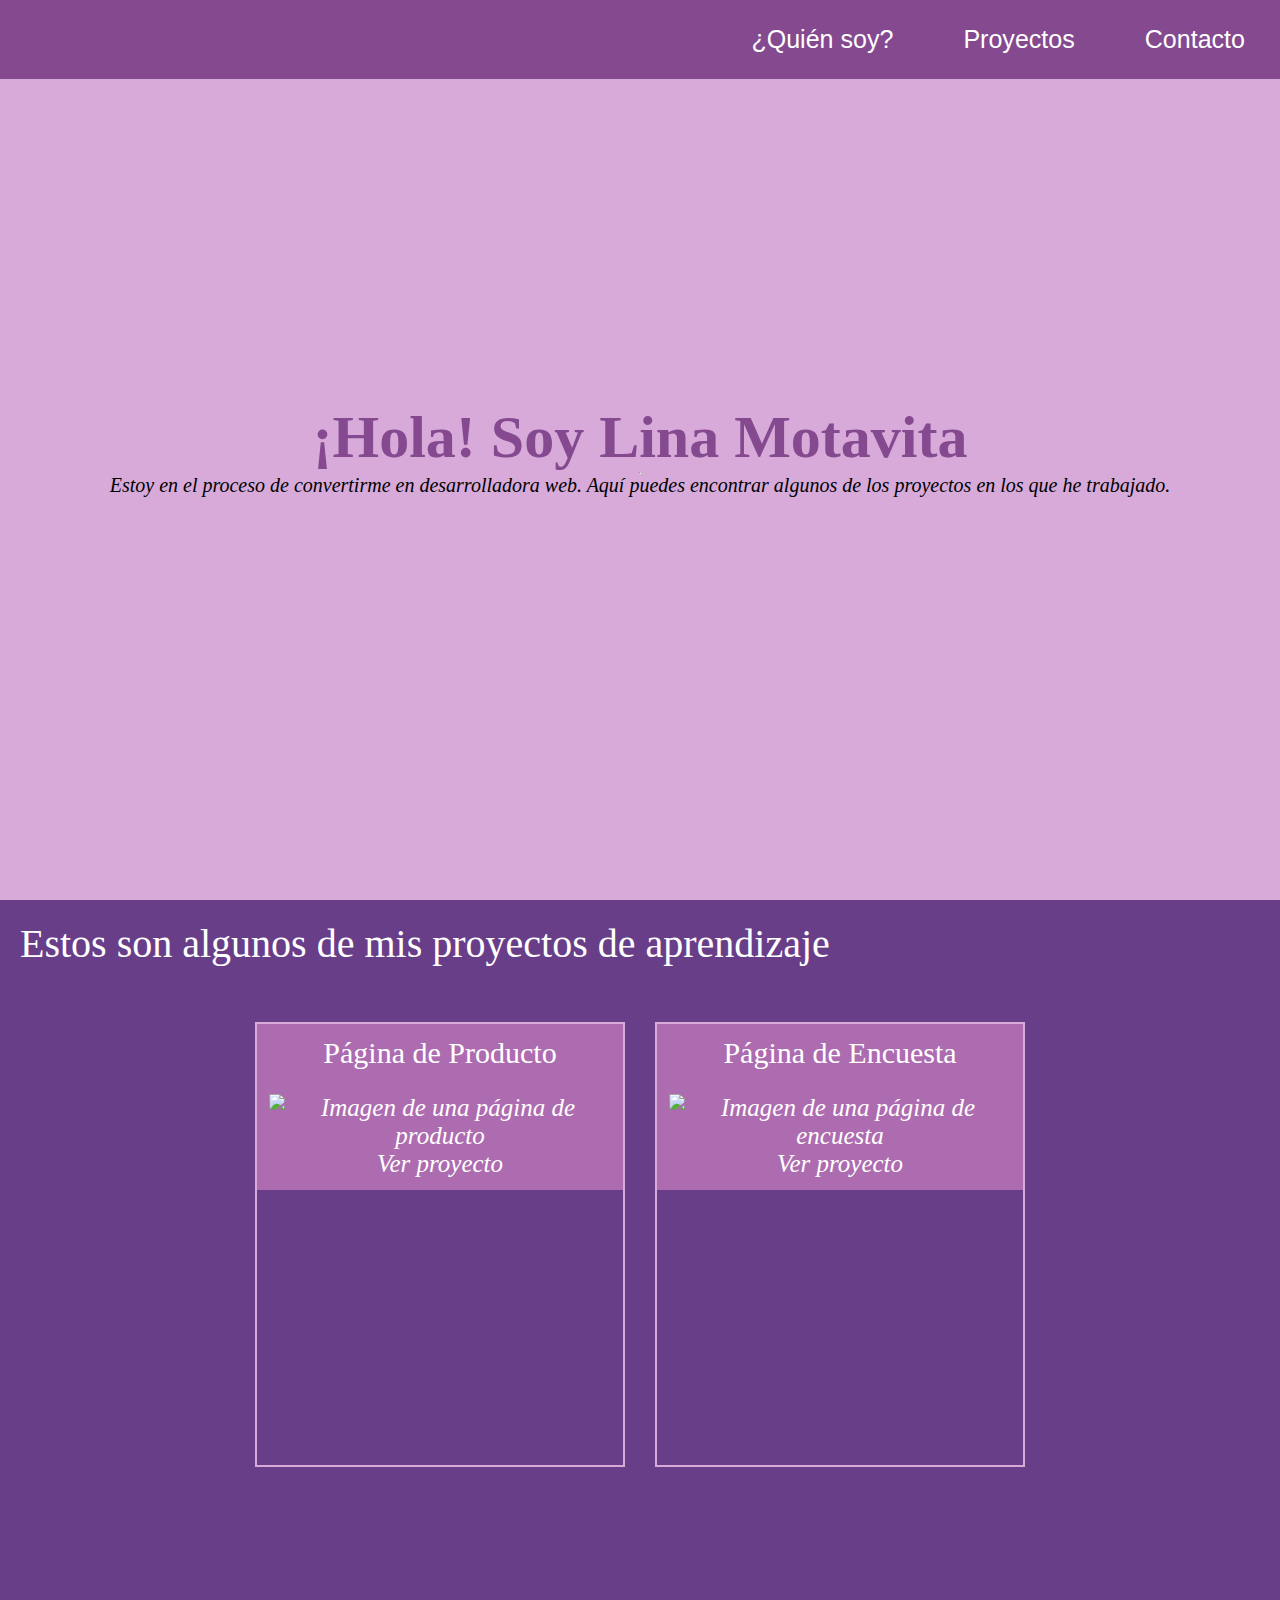
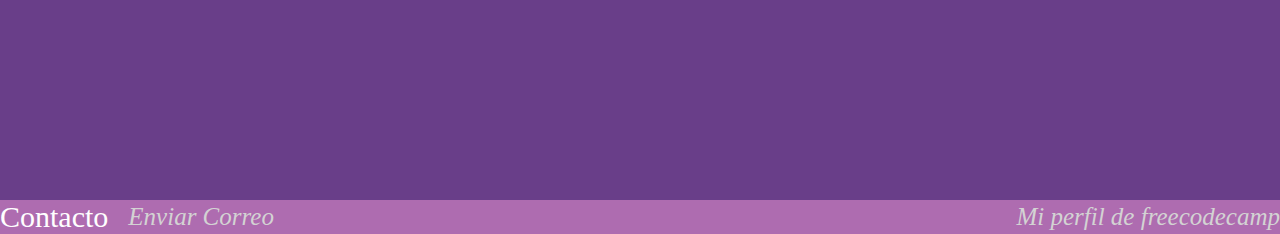
==== index.html @ 0bee2d56 "pagina principal" ====
<!DOCTYPE html>
<html lang="es">

<head>
  <meta charset="UTF-8">
  <meta name="viewport" content="width=device-width, initial-scale=1.0">
  <link rel="stylesheet" href="styles.css">
  <title>Portafolio Personal</title>
</head>

<body>
  <nav id="navbar">
    <ul>
      <li><a href="#welcome-section">¿Quién soy?</a></li>
      <li><a href="#projects">Proyectos</a></li>
      <li><a href="#contact">Contacto</a></li>
    </ul>
  </nav>

  <section id="welcome-section">
    <h1>¡Hola! Soy Lina Motavita</h1>
    <hr>
    <p>Estoy en el proceso de convertirme en desarrolladora web. Aquí puedes encontrar algunos de los proyectos en
      los que he trabajado.</p>
  </section>

  <section id="projects">
    <h2 class="title-projects">Estos son algunos de mis proyectos de aprendizaje</h2>
    
    <div class="contenedores">
      <div class="project-tile">
        <h3>Página de Producto</h3>
        <a href="https://www.freecodecamp.org/espanol/learn/2022/responsive-web-design/build-a-product-landing-page-project/build-a-product-landing-page"
          target="_blank"><img src="https://static.vecteezy.com/system/resources/previews/029/092/279/non_2x/smartwatch-cartoon-icon-illustration-technology-icon-concept-isolated-premium-flat-cartoon-style-free-vector.jpg" alt="Imagen de una página de producto">Ver proyecto</a>
      </div>
      <div class="project-tile">
        <h3>Página de Encuesta</h3>
        <a href="https://www.freecodecamp.org/espanol/learn/2022/responsive-web-design/build-a-survey-form-project/build-a-survey-form"
          target="_blank"><img src="https://encrypted-tbn0.gstatic.com/images?q=tbn:ANd9GcQ6OPkpE-9ErC1_TC6qA_Eve0bHatIccerDdw&s"  alt="Imagen de una página de encuesta">Ver proyecto</a>
      </div>
  </section>

 <footer>
  <section id="contact">
    <div class="contact-left">
      <h2>Contacto</h2>
      <a href="mailto:linatibagan27@gmail.com">Enviar Correo</a>
    </div>
    <a id="profile-link" href="https://www.freecodecamp.org/espanol/Motavita-Lina" target="_blank">Mi perfil de freecodecamp</a>
  </section>
</footer>

</body>

</html>
---- styles.css ----
html {
    box-sizing: border-box;
    font-size: 62.6%;
}
*{
    margin: 0;
    padding: 0;
}

#navbar {
    position: fixed;
    justify-content: flex-end;
    top: 0;
    left: 0;
    width: 100%;
    display: flex;
    background-color: #84498f;
    padding: 25px 0;
    z-index: 10;

}

#navbar ul {
    list-style-type: none;
    display: flex;
    margin: 0;
    padding: 0;

}

#navbar ul li {
    margin: 0 15px;
}


#navbar ul li a {
    color: white;
    text-decoration: none;
    font-size: 2.5rem;
    font-weight: 500;
    font-family: "Montserrat", sans-serif;
    padding: 2rem;
    border-radius: 5px;
}

#navbar ul li a:hover {
    background-color: #ba94bd;
}

#welcome-section {
   width: 100%;
    height: 100vh;
    display: flex;
    flex-direction: column;
    justify-content: center;
    align-items: center;
    text-align: center;
    background-color: #d7aad9; 
  }

  h1{
      font-size: 60px;
      color: #84498f;
  }
  p{
      font-size: 20px;
      font-style: Italic;
  }

  #projects {
   width: 100%;
   height: 100vh;
   background-color: #693e89; 
  }

.title-projects{
    padding: 20px;
    font-size:40px;
    color: white;
    font-weight: 500;

}
.contenedores{
    padding: 20px;
    display: flex;
    justify-content: center;
    text-align: center;
    flex-wrap: wrap;
   
}

.project-tile {
    display: flex;
    flex-direction: column;
    justify-content: space-betwen;
    width: 370px;
    height: 445px;
    border: 2px solid #d7aad9;
    margin: 15px;
    box-sizing: border-box;
    overflow: hidden;
 
}

.project-tile h3 {
    font-size: 30px;
    padding: 12px;
    background-color: #ae6cb0;
    margin: 0;
    color: white;
     font-weight: 500;
}

.project-tile a{
 font-size: 25px;
 background-color: #ae6cb0;
 text-decoration: none;
 color:white;
 padding: 12px;
 display:block;
font-style: Italic;
}
.project-tile a:hover{
    color: #84498f;
}

.project-tile img{
    width: 100%;
    height: auto;
    margin:0;
}

#contact {
  width: 100%;
  height: 10%;
  background-color: #ae6cb0;
  display: flex;
  justify-content: space-between;
  align-items: center;
}

.contact-left {
  display: flex;
  align-items: center;
}

.contact-left h2 {
  font-size: 30px;
  color: white;
  font-weight: 500;
  margin-right: 20px; 
}

.contact-left a,
#profile-link {
  font-size: 25px;
  font-style: italic;
  text-decoration: none;
  color: lightgray;
}

.contact-left a:hover,
#profile-link:hover {
  color: white;
}

@media (max-width: 768px) {
    #navbar ul li a {
        font-size: 2rem;
        padding: 1.5rem;
    }

    h1 {
        font-size: 5rem;
    }

    p {
        font-size: 1.8rem;
    }

    .title-projects {
        font-size: 3.5rem;
    }

    .project-tile h3 {
        font-size: 2.5rem;
    }

    .project-tile a {
        font-size: 2rem;
    }

    #contact h2 {
        font-size: 2.5rem;
    }

    #contact a {
        font-size: 2rem;
    }
}
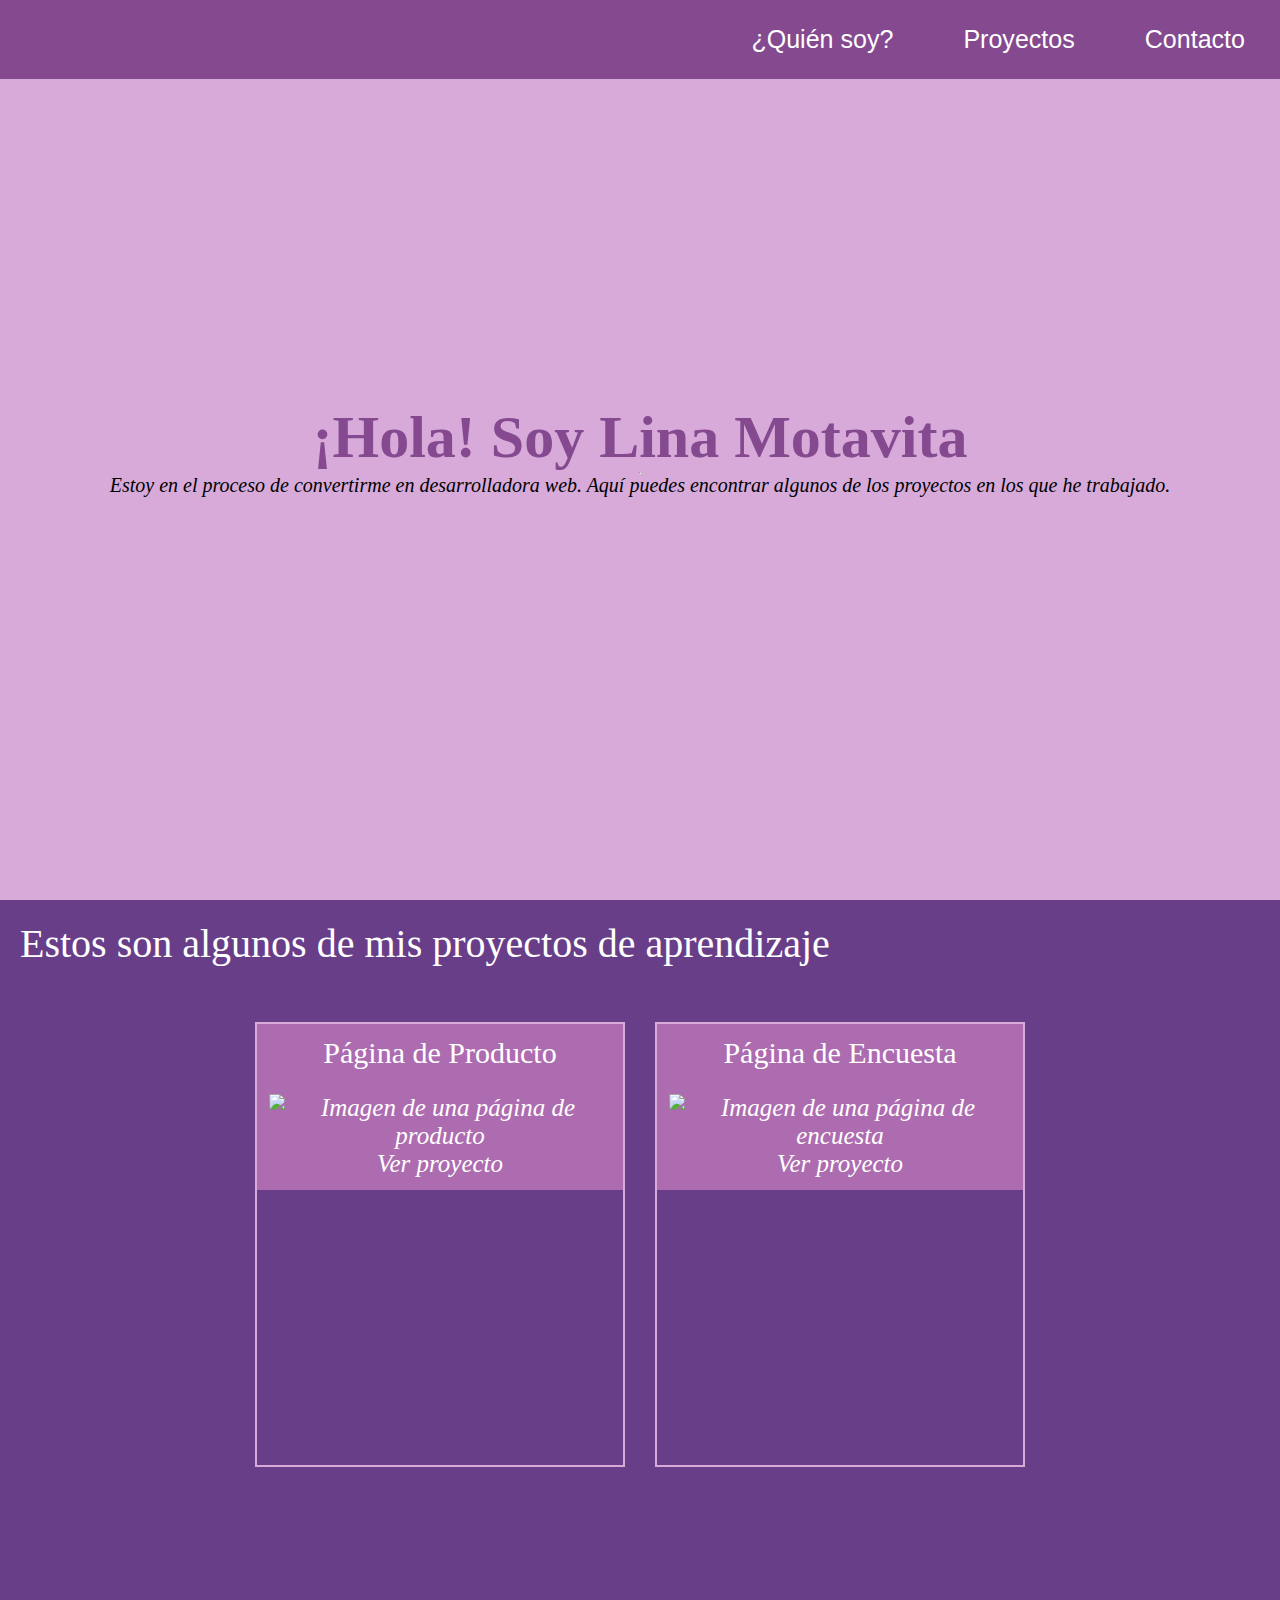
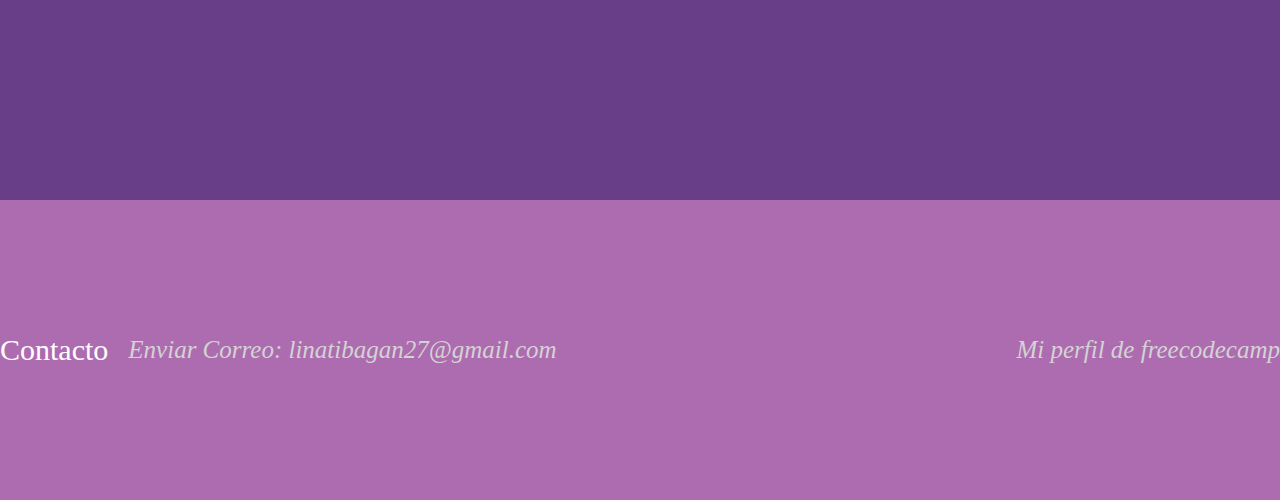
==== commit 86a587b8: "ajustes en contacto" ====
--- a/index.html
+++ b/index.html
@@ -44,7 +44,7 @@
   <section id="contact">
     <div class="contact-left">
       <h2>Contacto</h2>
-      <a href="mailto:linatibagan27@gmail.com">Enviar Correo</a>
+      <a href="mailto:linatibagan27@gmail.com">Enviar Correo: linatibagan27@gmail.com</a>
     </div>
     <a id="profile-link" href="https://www.freecodecamp.org/espanol/Motavita-Lina" target="_blank">Mi perfil de freecodecamp</a>
   </section>
--- a/styles.css
+++ b/styles.css
@@ -132,7 +132,7 @@
 
 #contact {
   width: 100%;
-  height: 10%;
+  min-height: 300px;
   background-color: #ae6cb0;
   display: flex;
   justify-content: space-between;
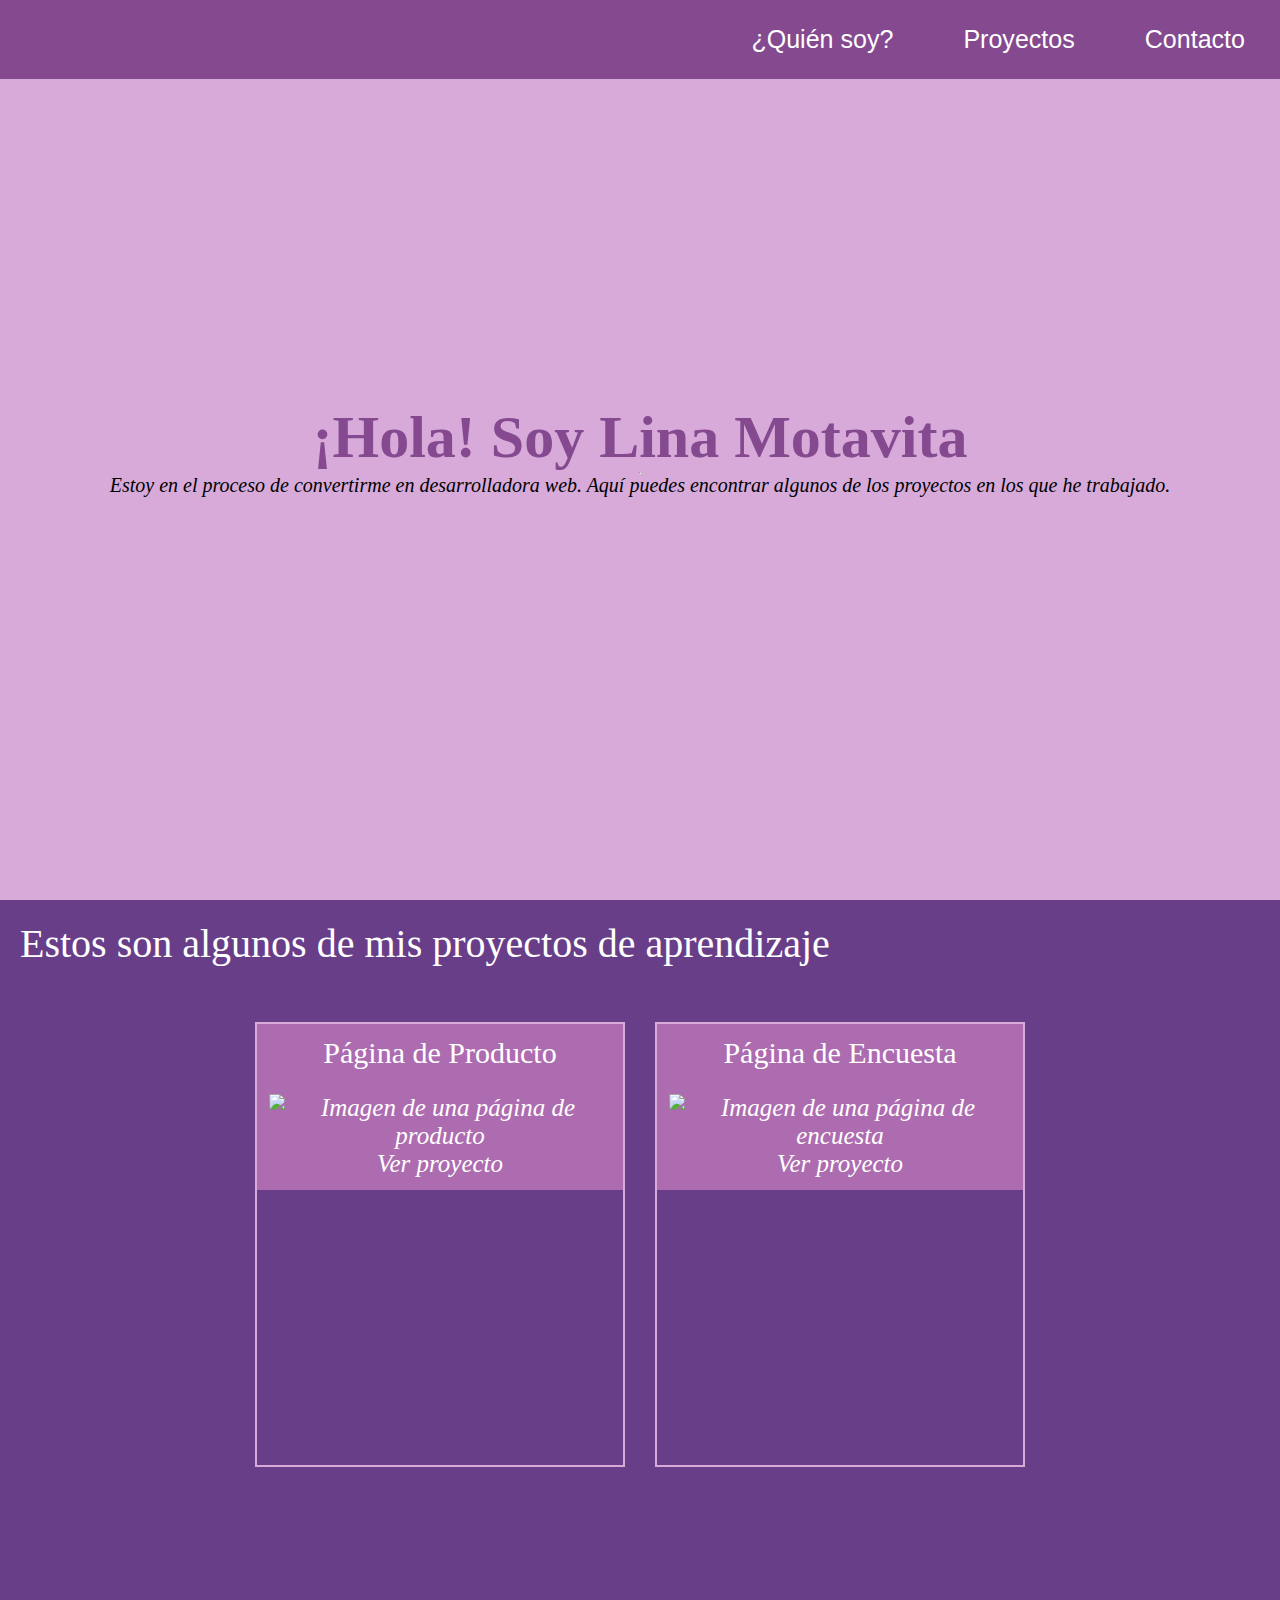
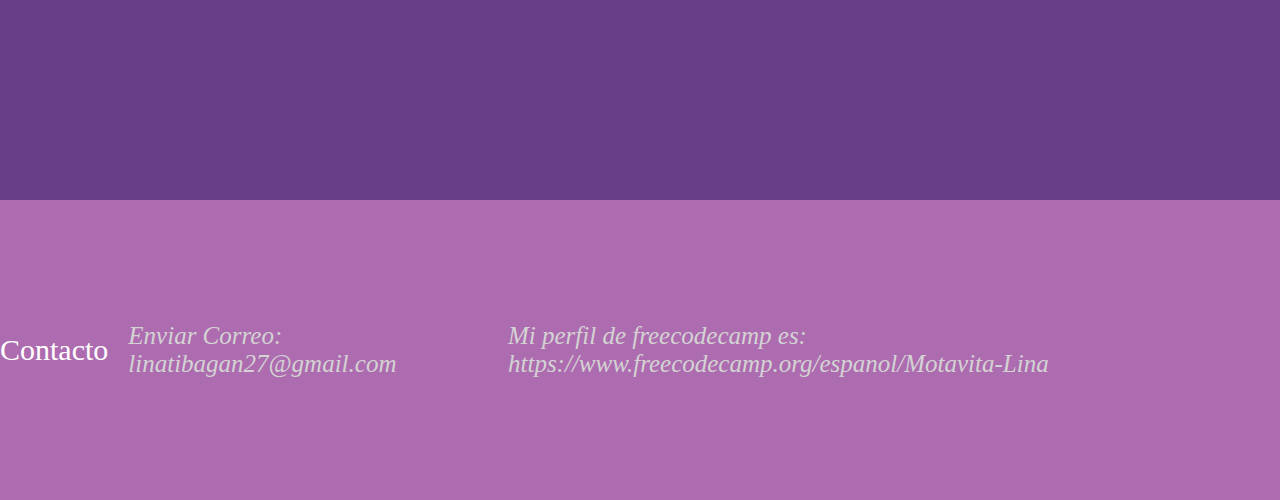
==== commit 934e0130: "Update index.html" ====
--- a/index.html
+++ b/index.html
@@ -46,10 +46,10 @@
       <h2>Contacto</h2>
       <a href="mailto:linatibagan27@gmail.com">Enviar Correo: linatibagan27@gmail.com</a>
     </div>
-    <a id="profile-link" href="https://www.freecodecamp.org/espanol/Motavita-Lina" target="_blank">Mi perfil de freecodecamp</a>
+    <a id="profile-link" href="https://www.freecodecamp.org/espanol/Motavita-Lina" target="_blank">Mi perfil de freecodecamp es: https://www.freecodecamp.org/espanol/Motavita-Lina </a>
   </section>
 </footer>
 
 </body>
 
-</html>+</html>
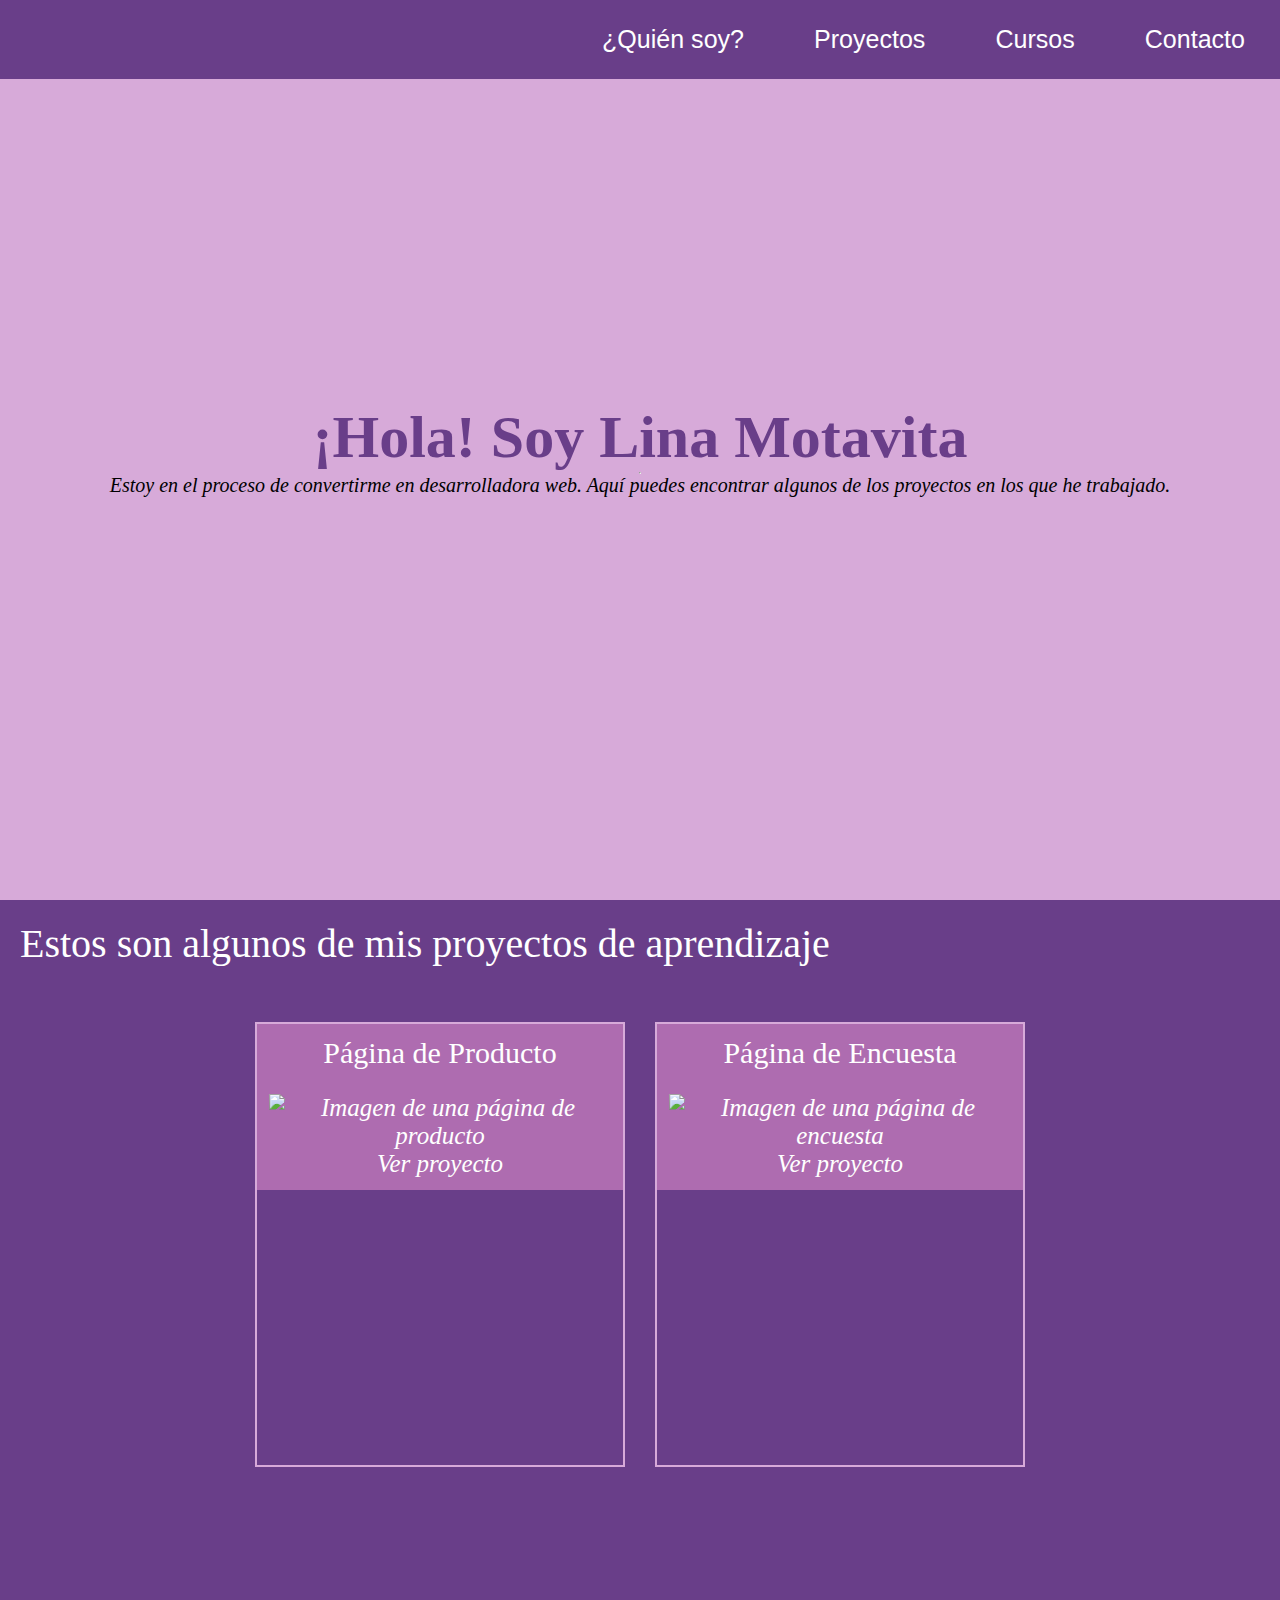
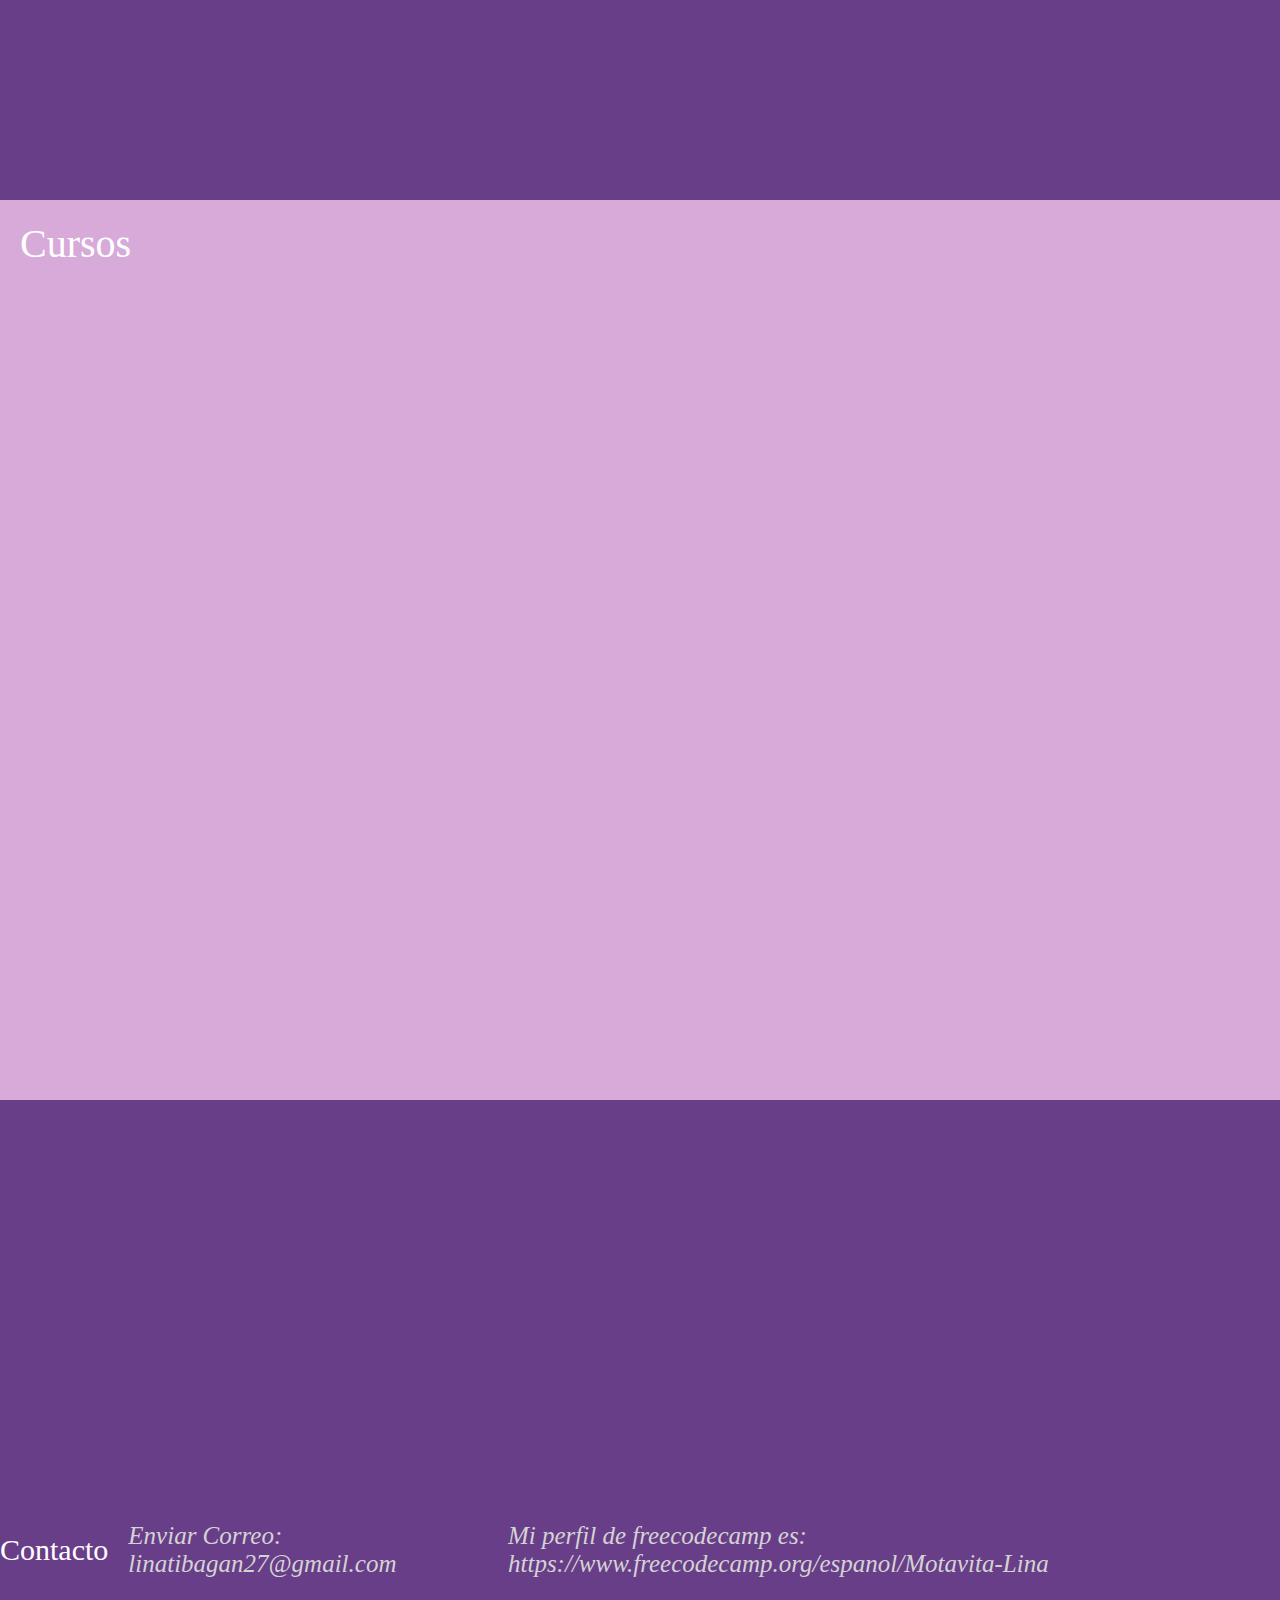
==== commit 38fa0644: "cambio estructura" ====
--- a/index.html
+++ b/index.html
@@ -4,7 +4,8 @@
 <head>
   <meta charset="UTF-8">
   <meta name="viewport" content="width=device-width, initial-scale=1.0">
-  <link rel="stylesheet" href="styles.css">
+  <link rel="stylesheet" href="styles/styles.css">
+  <link rel="stylesheet" href="styles/index.css">
   <title>Portafolio Personal</title>
 </head>
 
@@ -13,6 +14,7 @@
     <ul>
       <li><a href="#welcome-section">¿Quién soy?</a></li>
       <li><a href="#projects">Proyectos</a></li>
+      <li><a href="#cursos">Cursos</a></li>
       <li><a href="#contact">Contacto</a></li>
     </ul>
   </nav>
@@ -25,31 +27,40 @@
   </section>
 
   <section id="projects">
-    <h2 class="title-projects">Estos son algunos de mis proyectos de aprendizaje</h2>
-    
+    <h2 class="title-section">Estos son algunos de mis proyectos de aprendizaje</h2>
+
     <div class="contenedores">
       <div class="project-tile">
         <h3>Página de Producto</h3>
         <a href="https://www.freecodecamp.org/espanol/learn/2022/responsive-web-design/build-a-product-landing-page-project/build-a-product-landing-page"
-          target="_blank"><img src="https://static.vecteezy.com/system/resources/previews/029/092/279/non_2x/smartwatch-cartoon-icon-illustration-technology-icon-concept-isolated-premium-flat-cartoon-style-free-vector.jpg" alt="Imagen de una página de producto">Ver proyecto</a>
+          target="_blank"><img
+            src="https://static.vecteezy.com/system/resources/previews/029/092/279/non_2x/smartwatch-cartoon-icon-illustration-technology-icon-concept-isolated-premium-flat-cartoon-style-free-vector.jpg"
+            alt="Imagen de una página de producto">Ver proyecto</a>
       </div>
       <div class="project-tile">
         <h3>Página de Encuesta</h3>
         <a href="https://www.freecodecamp.org/espanol/learn/2022/responsive-web-design/build-a-survey-form-project/build-a-survey-form"
-          target="_blank"><img src="https://encrypted-tbn0.gstatic.com/images?q=tbn:ANd9GcQ6OPkpE-9ErC1_TC6qA_Eve0bHatIccerDdw&s"  alt="Imagen de una página de encuesta">Ver proyecto</a>
+          target="_blank"><img
+            src="https://encrypted-tbn0.gstatic.com/images?q=tbn:ANd9GcQ6OPkpE-9ErC1_TC6qA_Eve0bHatIccerDdw&s"
+            alt="Imagen de una página de encuesta">Ver proyecto</a>
       </div>
   </section>
 
- <footer>
-  <section id="contact">
-    <div class="contact-left">
-      <h2>Contacto</h2>
-      <a href="mailto:linatibagan27@gmail.com">Enviar Correo: linatibagan27@gmail.com</a>
-    </div>
-    <a id="profile-link" href="https://www.freecodecamp.org/espanol/Motavita-Lina" target="_blank">Mi perfil de freecodecamp es: https://www.freecodecamp.org/espanol/Motavita-Lina </a>
+  <section id="cursos">
+    <h2 class="title-section">Cursos</h2>
   </section>
-</footer>
+
+  <footer>
+    <section id="contact">
+      <div class="contact-left">
+        <h2>Contacto</h2>
+        <a href="mailto:linatibagan27@gmail.com">Enviar Correo: linatibagan27@gmail.com</a>
+      </div>
+      <a id="profile-link" href="https://www.freecodecamp.org/espanol/Motavita-Lina" target="_blank">Mi perfil de
+        freecodecamp es: https://www.freecodecamp.org/espanol/Motavita-Lina </a>
+    </section>
+  </footer>
 
 </body>
 
-</html>
+</html>--- a/styles/styles.css
+++ b/styles/styles.css
@@ -0,0 +1,108 @@
+:root {
+    --color-morado-claro: #d7aad9;
+    --color-morado-oscuro: #693e89;
+}
+
+/*  --------------------- Generales --------------------- */
+html {
+    box-sizing: border-box;
+    font-size: 62.6%;
+}
+
+* {
+    margin: 0;
+    padding: 0;
+}
+
+h1 {
+    font-size: 60px;
+    color: var(--color-morado-oscuro);
+}
+
+p {
+    font-size: 20px;
+    font-style: Italic;
+}
+
+section:nth-child(odd) {
+    background-color: var(--color-morado-oscuro);
+}
+
+section:nth-child(even) {
+    background-color: var(--color-morado-claro);
+}
+
+.contenedores {
+    padding: 20px;
+    display: flex;
+    justify-content: center;
+    text-align: center;
+    flex-wrap: wrap;
+
+}
+
+
+
+/*  --------------------- Navegacion --------------------- */
+#navbar {
+    position: fixed;
+    justify-content: flex-end;
+    top: 0;
+    left: 0;
+    width: 100%;
+    display: flex;
+    background-color: var(--color-morado-oscuro);
+    padding: 25px 0;
+    z-index: 10;
+
+}
+
+#navbar ul {
+    list-style-type: none;
+    display: flex;
+    margin: 0;
+    padding: 0;
+
+}
+
+#navbar ul li {
+    margin: 0 15px;
+}
+
+#navbar ul li a {
+    color: white;
+    text-decoration: none;
+    font-size: 2.5rem;
+    font-weight: 500;
+    font-family: "Montserrat", sans-serif;
+    padding: 2rem;
+    border-radius: 5px;
+}
+
+#navbar ul li a:hover {
+    background-color: var(--color-morado-claro);
+}
+
+
+@media (max-width: 768px) {
+    #navbar ul li a {
+        font-size: 2rem;
+        padding: 1.5rem;
+    }
+
+    h1 {
+        font-size: 5rem;
+    }
+
+    p {
+        font-size: 1.8rem;
+    }
+
+    #contact h2 {
+        font-size: 2.5rem;
+    }
+
+    #contact a {
+        font-size: 2rem;
+    }
+}--- a/styles/index.css
+++ b/styles/index.css
@@ -0,0 +1,116 @@
+section {
+    width: 100%;
+    height: 100vh;
+}
+
+section .title-section {
+    padding: 20px;
+    font-size: 40px;
+    color: white;
+    font-weight: 500;
+
+}
+
+/*  --------------------- section:welcome --------------------- */
+#welcome-section {
+
+    display: flex;
+    flex-direction: column;
+    justify-content: center;
+    align-items: center;
+    text-align: center;
+}
+
+/*  --------------------- section:projects --------------------- */
+
+.project-tile {
+    display: flex;
+    flex-direction: column;
+    justify-content: space-betwen;
+    width: 370px;
+    height: 445px;
+    border: 2px solid #d7aad9;
+    margin: 15px;
+    box-sizing: border-box;
+    overflow: hidden;
+
+}
+
+
+.project-tile h3 {
+    font-size: 30px;
+    padding: 12px;
+    background-color: #ae6cb0;
+    margin: 0;
+    color: white;
+    font-weight: 500;
+}
+
+.project-tile a {
+    font-size: 25px;
+    background-color: #ae6cb0;
+    text-decoration: none;
+    color: white;
+    padding: 12px;
+    display: block;
+    font-style: Italic;
+}
+
+.project-tile a:hover {
+    color: #84498f;
+}
+
+.project-tile img {
+    width: 100%;
+    height: auto;
+    margin: 0;
+}
+
+
+/*  --------------------- section:contact --------------------- */
+
+#contact {
+    display: flex;
+    justify-content: space-between;
+    align-items: center;
+}
+
+.contact-left {
+    display: flex;
+    align-items: center;
+}
+
+.contact-left h2 {
+    font-size: 30px;
+    color: white;
+    font-weight: 500;
+    margin-right: 20px;
+}
+
+.contact-left a,
+#profile-link {
+    font-size: 25px;
+    font-style: italic;
+    text-decoration: none;
+    color: lightgray;
+}
+
+.contact-left a:hover,
+#profile-link:hover {
+    color: white;
+}
+
+@media (max-width: 768px) {
+
+    .title-projects {
+        font-size: 3.5rem;
+    }
+
+    .project-tile h3 {
+        font-size: 2.5rem;
+    }
+
+    .project-tile a {
+        font-size: 2rem;
+    }
+}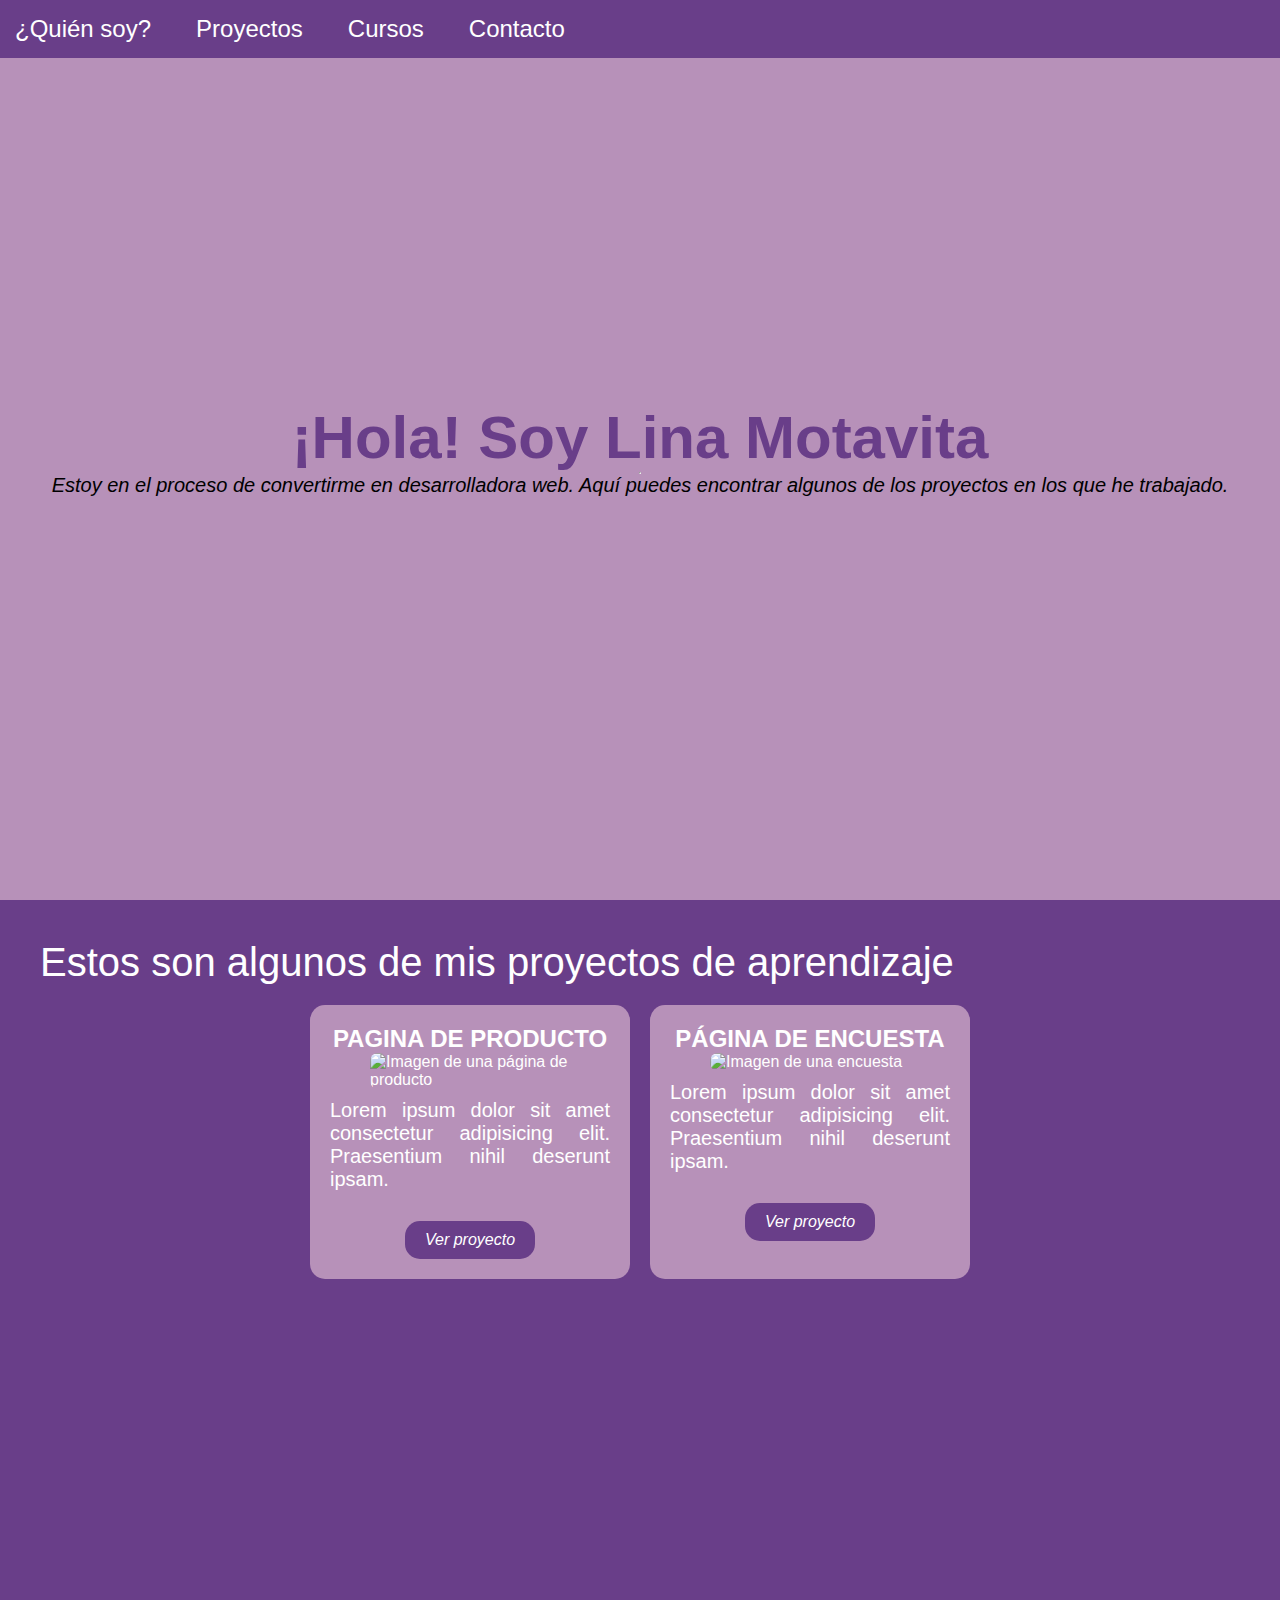
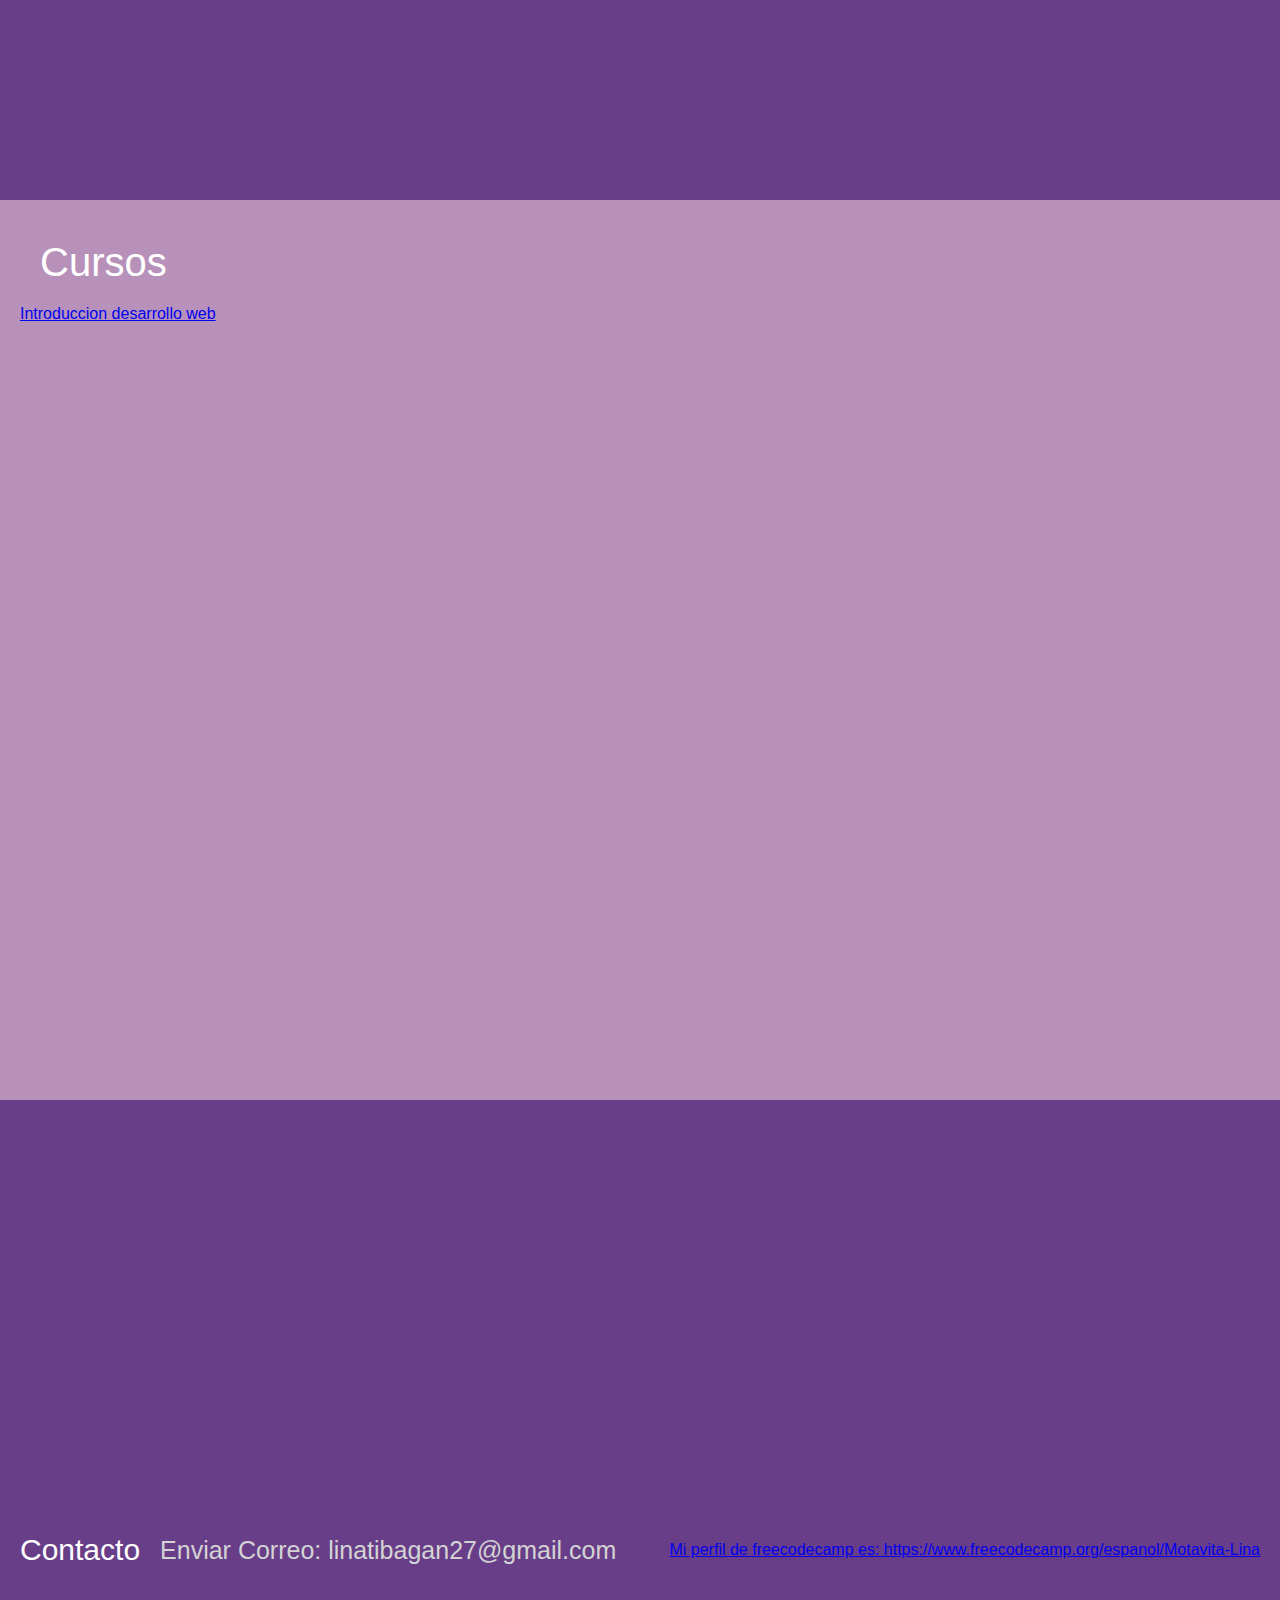
==== commit 3c5e1a25: "creacion nuevo proyecto" ====
--- a/index.html
+++ b/index.html
@@ -28,26 +28,42 @@
 
   <section id="projects">
     <h2 class="title-section">Estos son algunos de mis proyectos de aprendizaje</h2>
+    <div class="contenedores">
+      <div class="card">
+        <h1>pagina de producto</h1>
 
-    <div class="contenedores">
-      <div class="project-tile">
-        <h3>Página de Producto</h3>
+        <img
+          src="https://static.vecteezy.com/system/resources/previews/029/092/279/non_2x/smartwatch-cartoon-icon-illustration-technology-icon-concept-isolated-premium-flat-cartoon-style-free-vector.jpg"
+          alt="Imagen de una página de producto">
+
+        <p>Lorem ipsum dolor sit amet consectetur adipisicing elit. Praesentium nihil deserunt ipsam.</p>
+
         <a href="https://www.freecodecamp.org/espanol/learn/2022/responsive-web-design/build-a-product-landing-page-project/build-a-product-landing-page"
-          target="_blank"><img
-            src="https://static.vecteezy.com/system/resources/previews/029/092/279/non_2x/smartwatch-cartoon-icon-illustration-technology-icon-concept-isolated-premium-flat-cartoon-style-free-vector.jpg"
-            alt="Imagen de una página de producto">Ver proyecto</a>
+          target="_blank">Ver proyecto</a>
       </div>
-      <div class="project-tile">
-        <h3>Página de Encuesta</h3>
-        <a href="https://www.freecodecamp.org/espanol/learn/2022/responsive-web-design/build-a-survey-form-project/build-a-survey-form"
-          target="_blank"><img
-            src="https://encrypted-tbn0.gstatic.com/images?q=tbn:ANd9GcQ6OPkpE-9ErC1_TC6qA_Eve0bHatIccerDdw&s"
-            alt="Imagen de una página de encuesta">Ver proyecto</a>
+
+      <div class="card">
+        <h1>Página de Encuesta</h1>
+
+        <img src="https://encrypted-tbn0.gstatic.com/images?q=tbn:ANd9GcQ6OPkpE-9ErC1_TC6qA_Eve0bHatIccerDdw&s"
+          alt="Imagen de una encuesta">
+
+        <p>Lorem ipsum dolor sit amet consectetur adipisicing elit. Praesentium nihil deserunt ipsam.</p>
+
+        <a href="https://www.freecodecamp.org/espanol/learn/2022/responsive-web-design/build-a-product-landing-page-project/build-a-product-landing-page"
+          target="_blank">Ver proyecto</a>
       </div>
+    </div>
+    </div>
+
   </section>
 
   <section id="cursos">
     <h2 class="title-section">Cursos</h2>
+
+    <a href="pages/cursos/1-introduccion-desarrollo-web.html">Introduccion desarrollo web</a>
+
+
   </section>
 
   <footer>
--- a/styles/styles.css
+++ b/styles/styles.css
@@ -1,81 +1,139 @@
 :root {
-    --color-morado-claro: #d7aad9;
+    --color-morado-claro: #b791b9;
     --color-morado-oscuro: #693e89;
 }
 
 /*  --------------------- Generales --------------------- */
 html {
     box-sizing: border-box;
-    font-size: 62.6%;
+    font-size: 16px;
 }
 
-* {
+*,
+*::before,
+*::after {
     margin: 0;
     padding: 0;
+    box-sizing: inherit;
+}
+
+body {
+    font-family: Arial, sans-serif;
 }
 
 h1 {
-    font-size: 60px;
+    font-size: 3.75rem;
     color: var(--color-morado-oscuro);
 }
 
 p {
-    font-size: 20px;
-    font-style: Italic;
+    font-size: 1.25rem;
+    font-style: italic;
+}
+
+code {
+    color: #c7254e;
+}
+
+section {
+    padding: 20px;
 }
 
 section:nth-child(odd) {
     background-color: var(--color-morado-oscuro);
+    color: white;
 }
 
 section:nth-child(even) {
     background-color: var(--color-morado-claro);
+    color: black;
 }
 
 .contenedores {
+    display: flex;
+    flex-wrap: wrap;
+    justify-content: center;
+    gap: 20px;
+}
+
+.card {
+    width: 100%;
+    max-width: 320px;
+    border-radius: 15px;
+    background-color: var(--color-morado-claro);
+    display: flex;
+    flex-direction: column;
+    align-items: center;
     padding: 20px;
-    display: flex;
-    justify-content: center;
-    text-align: center;
-    flex-wrap: wrap;
 
 }
 
+.card h1 {
+    color: white;
+    font-size: 1.5rem;
+    text-align: center;
+    text-transform: uppercase;
+}
 
+.card img {
+    width: 100%;
+    max-width: 200px;
+    border-radius: 8px;
+}
+
+.card p {
+    margin: 10px 0;
+    color: white;
+    text-align: justify;
+    font-style: normal;
+}
+
+.card a {
+    margin-top: 20px;
+    font-size: 1rem;
+    text-decoration: none;
+    color: white;
+    background-color: #693e89;
+    padding: 10px 20px;
+    border-radius: 15px;
+    font-style: italic;
+}
+
+.card a:hover {
+    color: rgba(189, 179, 192, 0.788);
+}
 
 /*  --------------------- Navegacion --------------------- */
 #navbar {
     position: fixed;
-    justify-content: flex-end;
     top: 0;
     left: 0;
     width: 100%;
     display: flex;
     background-color: var(--color-morado-oscuro);
-    padding: 25px 0;
+    padding: 15px 0;
     z-index: 10;
+
 
 }
 
 #navbar ul {
+    display: flex;
+    justify-content: center;
+    gap: 15px;
     list-style-type: none;
-    display: flex;
-    margin: 0;
-    padding: 0;
-
 }
 
 #navbar ul li {
-    margin: 0 15px;
+    margin: 0;
 }
 
 #navbar ul li a {
     color: white;
     text-decoration: none;
-    font-size: 2.5rem;
+    font-size: 1.5rem;
     font-weight: 500;
-    font-family: "Montserrat", sans-serif;
-    padding: 2rem;
+    padding: 10px 15px;
     border-radius: 5px;
 }
 
@@ -83,26 +141,30 @@
     background-color: var(--color-morado-claro);
 }
 
-
+/*  --------------------- Adaptación Móvil --------------------- */
 @media (max-width: 768px) {
     #navbar ul li a {
-        font-size: 2rem;
-        padding: 1.5rem;
+        font-size: 1.25rem;
+        padding: 10px;
     }
 
     h1 {
-        font-size: 5rem;
+        font-size: 2.5rem;
     }
 
     p {
-        font-size: 1.8rem;
+        font-size: 1rem;
+    }
+
+    .card {
+        max-width: 100%;
     }
 
     #contact h2 {
-        font-size: 2.5rem;
+        font-size: 1.5rem;
     }
 
     #contact a {
-        font-size: 2rem;
+        font-size: 1.25rem;
     }
 }--- a/styles/index.css
+++ b/styles/index.css
@@ -11,6 +11,8 @@
 
 }
 
+
+
 /*  --------------------- section:welcome --------------------- */
 #welcome-section {
 
@@ -20,52 +22,6 @@
     align-items: center;
     text-align: center;
 }
-
-/*  --------------------- section:projects --------------------- */
-
-.project-tile {
-    display: flex;
-    flex-direction: column;
-    justify-content: space-betwen;
-    width: 370px;
-    height: 445px;
-    border: 2px solid #d7aad9;
-    margin: 15px;
-    box-sizing: border-box;
-    overflow: hidden;
-
-}
-
-
-.project-tile h3 {
-    font-size: 30px;
-    padding: 12px;
-    background-color: #ae6cb0;
-    margin: 0;
-    color: white;
-    font-weight: 500;
-}
-
-.project-tile a {
-    font-size: 25px;
-    background-color: #ae6cb0;
-    text-decoration: none;
-    color: white;
-    padding: 12px;
-    display: block;
-    font-style: Italic;
-}
-
-.project-tile a:hover {
-    color: #84498f;
-}
-
-.project-tile img {
-    width: 100%;
-    height: auto;
-    margin: 0;
-}
-
 
 /*  --------------------- section:contact --------------------- */
 
@@ -87,30 +43,13 @@
     margin-right: 20px;
 }
 
-.contact-left a,
-#profile-link {
+.contact-left a {
     font-size: 25px;
-    font-style: italic;
+
     text-decoration: none;
     color: lightgray;
 }
 
-.contact-left a:hover,
-#profile-link:hover {
+.contact-left a:hover {
     color: white;
-}
-
-@media (max-width: 768px) {
-
-    .title-projects {
-        font-size: 3.5rem;
-    }
-
-    .project-tile h3 {
-        font-size: 2.5rem;
-    }
-
-    .project-tile a {
-        font-size: 2rem;
-    }
 }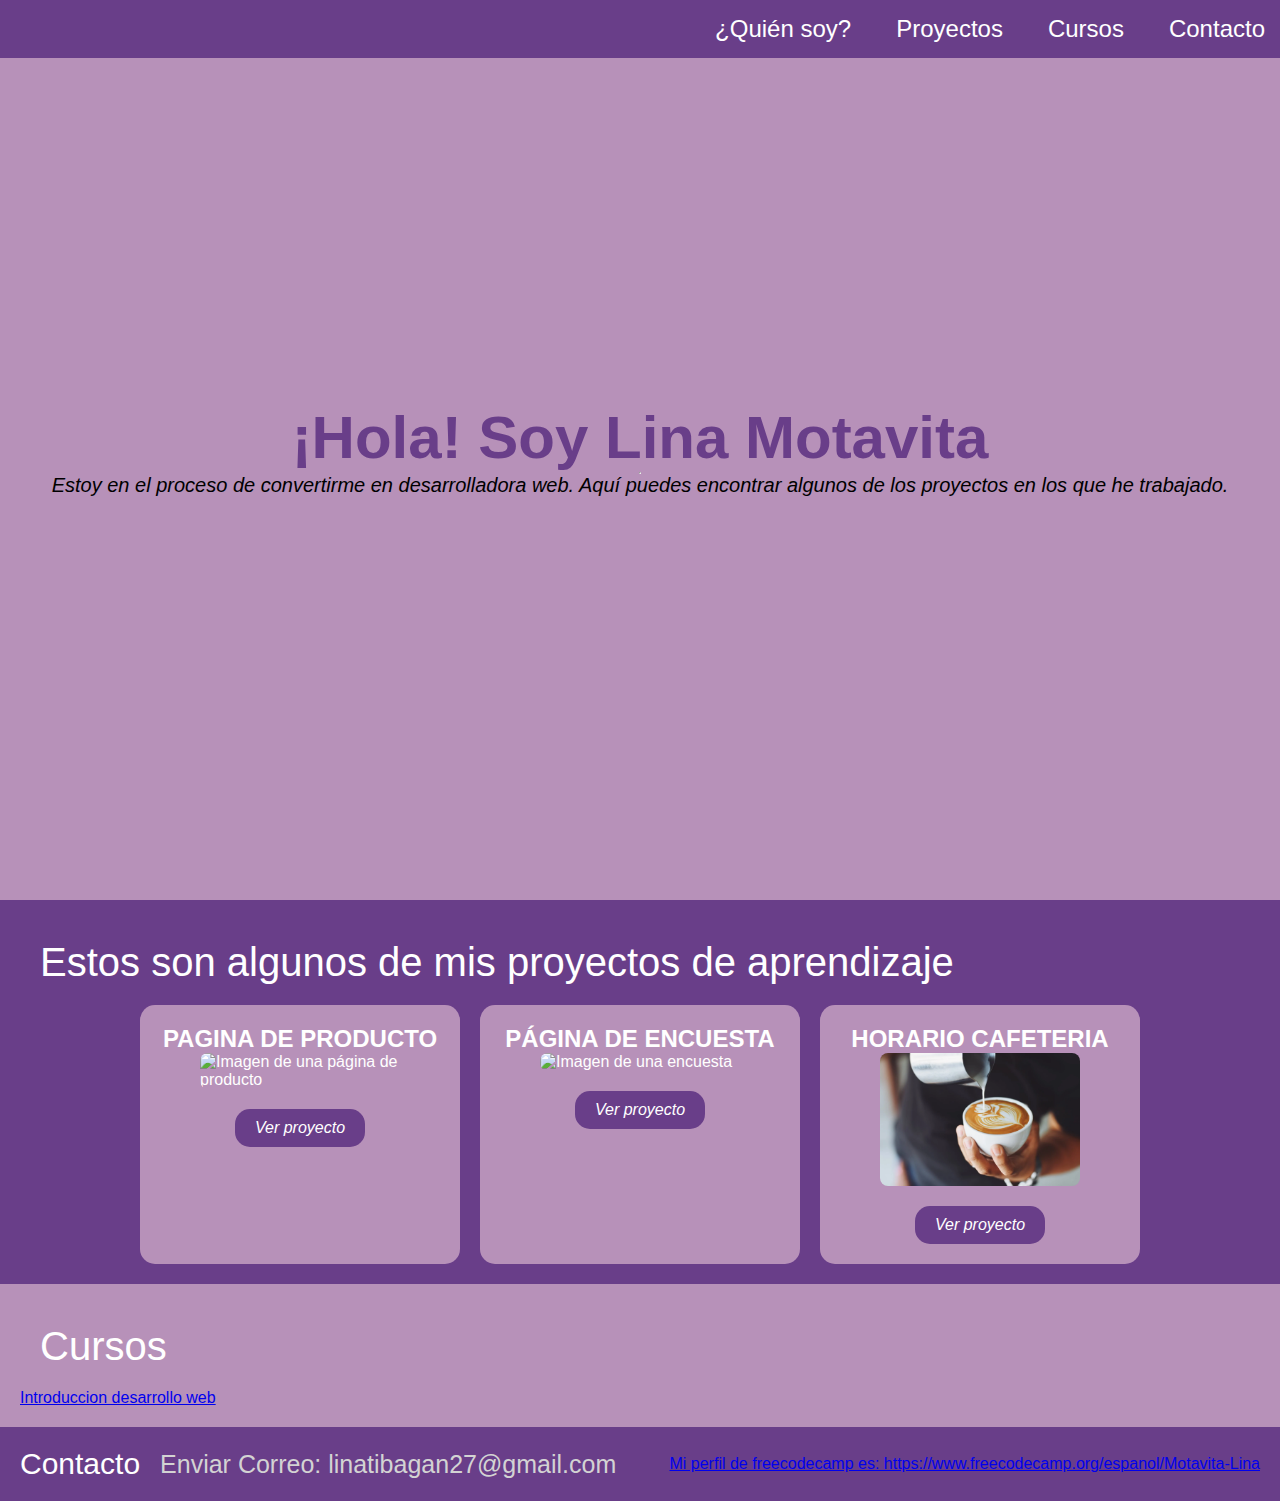
==== commit c594c515: "usuario" ====
--- a/index.html
+++ b/index.html
@@ -36,8 +36,7 @@
           src="https://static.vecteezy.com/system/resources/previews/029/092/279/non_2x/smartwatch-cartoon-icon-illustration-technology-icon-concept-isolated-premium-flat-cartoon-style-free-vector.jpg"
           alt="Imagen de una página de producto">
 
-        <p>Lorem ipsum dolor sit amet consectetur adipisicing elit. Praesentium nihil deserunt ipsam.</p>
-
+        
         <a href="https://www.freecodecamp.org/espanol/learn/2022/responsive-web-design/build-a-product-landing-page-project/build-a-product-landing-page"
           target="_blank">Ver proyecto</a>
       </div>
@@ -48,13 +47,26 @@
         <img src="https://encrypted-tbn0.gstatic.com/images?q=tbn:ANd9GcQ6OPkpE-9ErC1_TC6qA_Eve0bHatIccerDdw&s"
           alt="Imagen de una encuesta">
 
-        <p>Lorem ipsum dolor sit amet consectetur adipisicing elit. Praesentium nihil deserunt ipsam.</p>
+        
 
         <a href="https://www.freecodecamp.org/espanol/learn/2022/responsive-web-design/build-a-product-landing-page-project/build-a-product-landing-page"
           target="_blank">Ver proyecto</a>
       </div>
+
+      <div class="card">
+        <h1>Horario cafeteria</h1>
+
+        <img
+          src="pages/proyectos/horario_cafeteria/cafe_2.jpeg"
+          alt="Imagen de cafe">
+
+
+
+        <a href="file:///C:/Lina/lina-tibagan.github.io/pages/proyectos/horario_cafeteria/h_cafeteria.html"
+          target="_blank">Ver proyecto</a>
+      </div>
     </div>
-    </div>
+ 
 
   </section>
 
--- a/styles/styles.css
+++ b/styles/styles.css
@@ -97,6 +97,8 @@
     padding: 10px 20px;
     border-radius: 15px;
     font-style: italic;
+    justify-content: center;
+    text-align: end;
 }
 
 .card a:hover {
@@ -110,10 +112,12 @@
     left: 0;
     width: 100%;
     display: flex;
+    justify-content: end;
     background-color: var(--color-morado-oscuro);
     padding: 15px 0;
     z-index: 10;
-
+    
+    
 
 }
 
--- a/styles/index.css
+++ b/styles/index.css
@@ -1,6 +1,10 @@
+#welcome-section{
+    width: 100%;
+    height:100vh;
+}
 section {
     width: 100%;
-    height: 100vh;
+    height:auto;
 }
 
 section .title-section {
